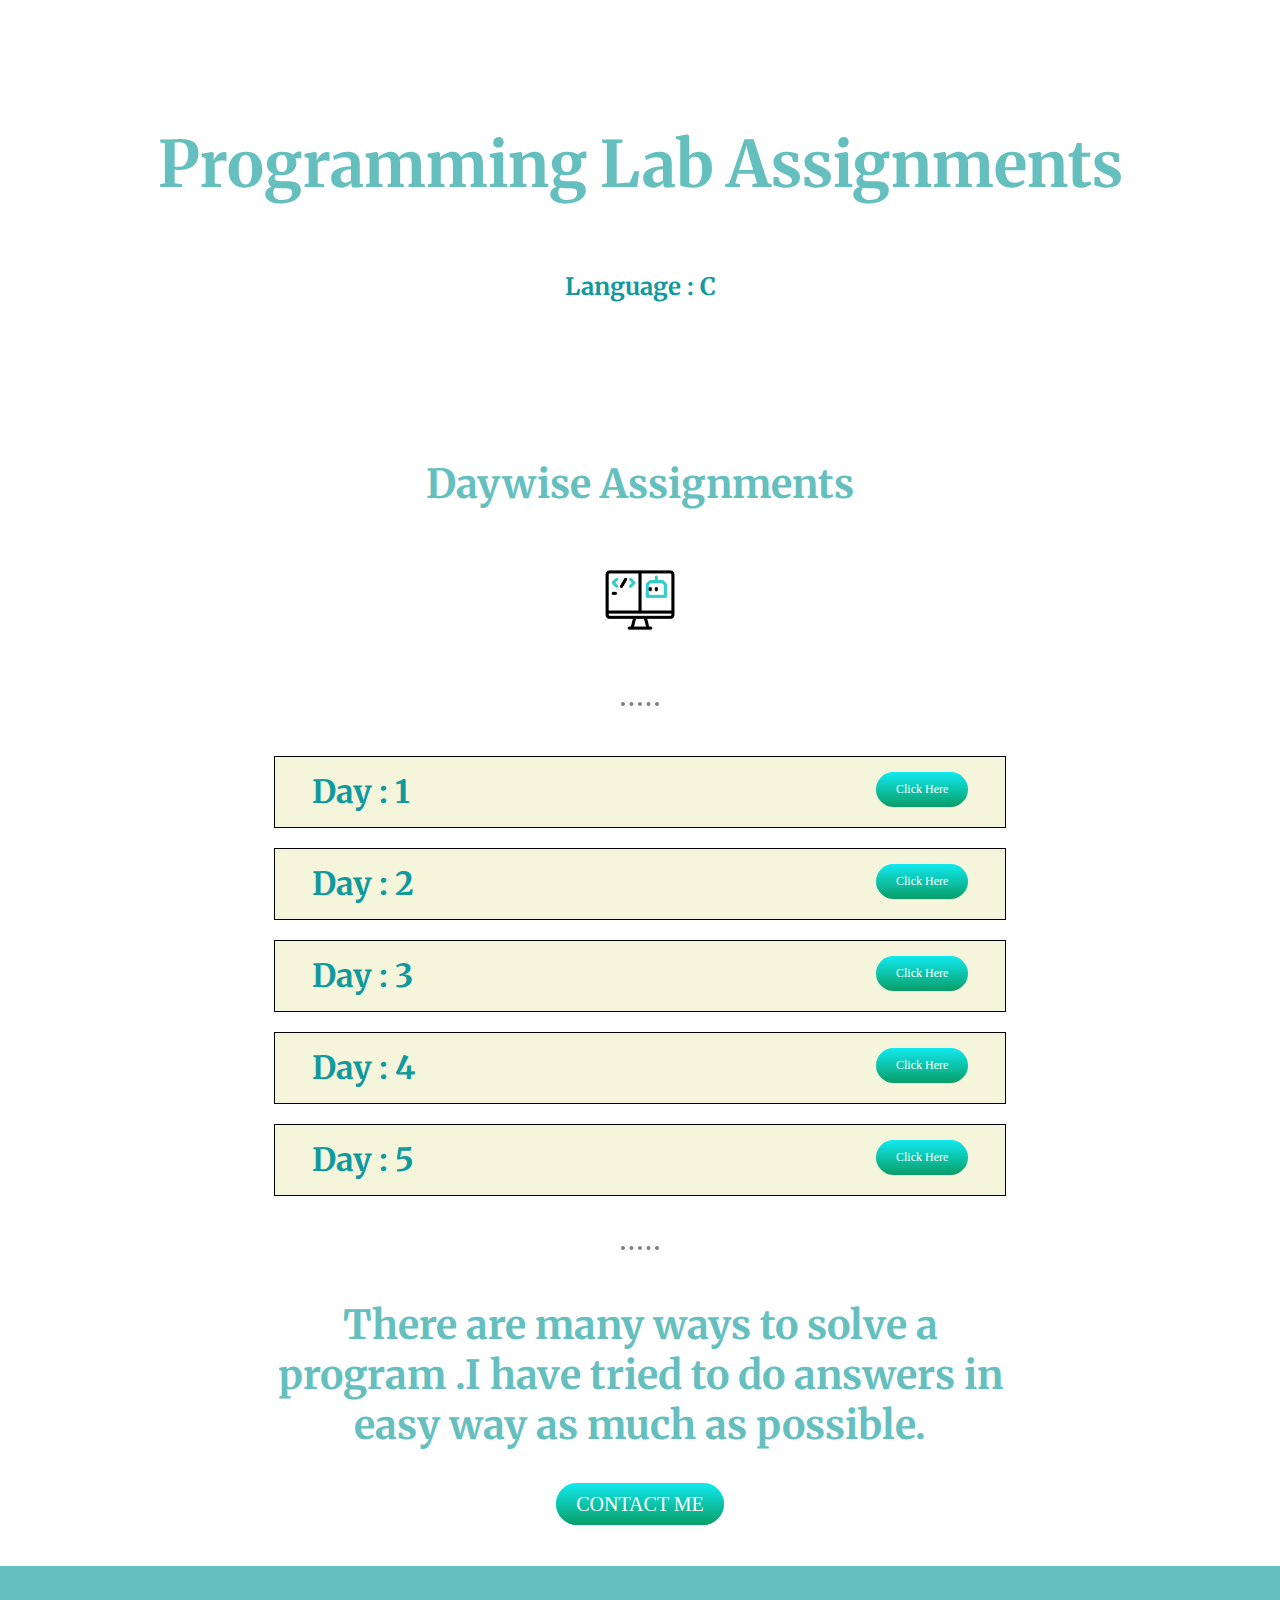
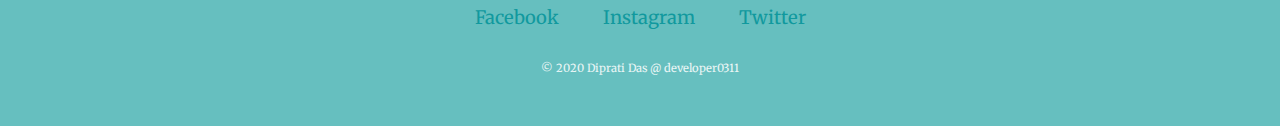
==== index.html @ 74dbe05c "Add files via upload" ====
<!DOCTYPE html>
<html lang="en">
<head>
    <meta charset="UTF-8">
    <meta http-equiv="X-UA-Compatible" content="IE=edge">
    <meta name="viewport" content="width=device-width, initial-scale=1.0">
    <title>Diprati's website ❤</title>
    <link rel="stylesheet" href="style.css">
    <link rel="icon" href="favicon.ico">
    <link rel="preconnect" href="https://fonts.googleapis.com">
    <link rel="preconnect" href="https://fonts.gstatic.com" crossorigin>
    <link href="https://fonts.googleapis.com/css2?family=Merriweather:ital,wght@1,300&family=Noto+Serif:ital@1&family=Sofia+Sans+Semi+Condensed:ital,wght@1,200&display=swap" rel="stylesheet">
</head>
<body>
    <div class="top-container">
        <h1>Programming Lab Assignments</h1>
        <h3>Language : C</h3>
    </div>

    <div class="middle-container">
        <div class="day">
            <h2>Daywise Assignments</h2>
            <img class="code-picture" src="coding-picture.gif">
            <hr>
            <div class="day-row">
                <h3>Day : 1</h3>
                <a class="btn" href="day-1.html">Click Here</a>
            </div>
            <div class="day-row">
                <h3>Day : 2</h3>
                <a class="btn" href="">Click Here</a>
            </div>
            <div class="day-row">
                <h3>Day : 3</h3>
                <a class="btn" href="">Click Here</a>
            </div>
            <div class="day-row">
                <h3>Day : 4</h3>
                <a class="btn" href="">Click Here</a>
            </div>
            <div class="day-row">
                <h3>Day : 5</h3>
                <a class="btn" href="">Click Here</a>
            </div>
            <hr>
            <div class="contact-me">
                <h2>There are many ways to solve a program .I have tried to do answers in easy way as much as possible.</h2>
                <a class="btn" href="mailto:dipratidas2004@gmail.com">CONTACT ME</a>
            </div>
        </div>
    </div>

    <div class="bottom-container">
        <a class="footer-link" href="https://www.facebook.com/profile.php?id=100034527431504&mibextid=ZbWKwL">Facebook</a>
        <a class="footer-link" href="https://instagram.com/ek_villain_3114?igshid=YmMyMTA2M2Y=">Instagram</a>
        <a class="footer-link" href="https://twitter.com/lover_boy_0311?t=4eIKd6hyT37TudLRK-Igwg&s=09">Twitter</a>
        <p class="copyright-message">© 2020 Diprati Das @ developer0311</p>
    </div>
</body>
</html>
---- style.css ----
body{
    /*background-color: rgb(16, 226, 219);*/
    color: #40514E;
    margin: 0;
    font-family: 'Merriweather','Sofia Sans Semi Condensed','Noto Serif';
    text-align: center ;
}
h1{
    margin-top: 50px;
    font-size: 4rem;
    color: #66BFBF;
    line-height: 2;
    font-family: 'Merriweather','Sofia Sans Semi Condensed';
}
h2{
    font-size: 2.5rem;
    color: #66BFBF;
    padding-bottom: 10px;
    font-family: 'Merriweather','Sofia Sans Semi Condensed';
}
h3{
   font-family: 'Merriweather','Noto Serif';
   color: #11999E;
   font-size: 1.5rem; 
}
p{
    font-size: 75%;
}
a{
    text-decoration: none;
    color: #11999E;
    font-family: 'Merriweather','Sofia Sans Semi Condensed';
    font-size: 1.15rem;
    margin: 10px 20px;
}
a:hover{
    color: #EAF6F6;
}
hr{
    border-style: none;
    border-top-style: dotted;
    border-color: grey;
    width: 5%;
    border-width: 4px;
    margin: 50px auto;
}
.copyright-message{
    color: #EAF6F6;
    font-size: 0.70rem;
    padding: 20px 0px;
}
.top-container{
    padding-top: 50px;
}
.middle-container{
    padding: 50px 0px;
}
.bottom-container{
    position: relative;
    background-color: #66BFBF;
    margin-bottom: Opx;
    padding: 40px 0px 20px;
}
.code-picture{
    width: 6rem;
}
.day{
    width: 60%;
    margin:auto;
    /*background-color: red;*/
    padding-top: 50px;
}
.day-row{
   width: 95%;
   margin: 20px auto;
   background-color: beige;
   padding: 15px 0px;
   border-style: solid;
   border-color: black;
   border-width: 1.5px;
   text-align: left;
}
.day-row h3{
    display: inline;
    margin-left: 5%;
    margin-right: 0px;
    font-size: 2rem;
}
.day-row a{
    text-decoration: none;
    float: right;
    font-size: 75%;
    margin: auto 5% auto 10px;
}
.btn {
    background: #11e9f0;
    background-image: -webkit-linear-gradient(top, #11e9f0, #089e67);
    background-image: -moz-linear-gradient(top, #11e9f0, #089e67);
    background-image: -ms-linear-gradient(top, #11e9f0, #089e67);
    background-image: -o-linear-gradient(top, #11e9f0, #089e67);
    background-image: linear-gradient(to bottom, #11e9f0, #089e67);
    -webkit-border-radius: 21;
    -moz-border-radius: 21;
    border-radius: 21px;
    font-family: Georgia;
    color: #ffffff;
    font-size: 20px;
    padding: 10px 20px 10px 20px;
    text-decoration: none;
  }
  
  .btn:hover {
    background: #039442;
    background-image: -webkit-linear-gradient(top, #039442, #06b36e);
    background-image: -moz-linear-gradient(top, #039442, #06b36e);
    background-image: -ms-linear-gradient(top, #039442, #06b36e);
    background-image: -o-linear-gradient(top, #039442, #06b36e);
    background-image: linear-gradient(to bottom, #039442, #06b36e);
    text-decoration: none;
  }
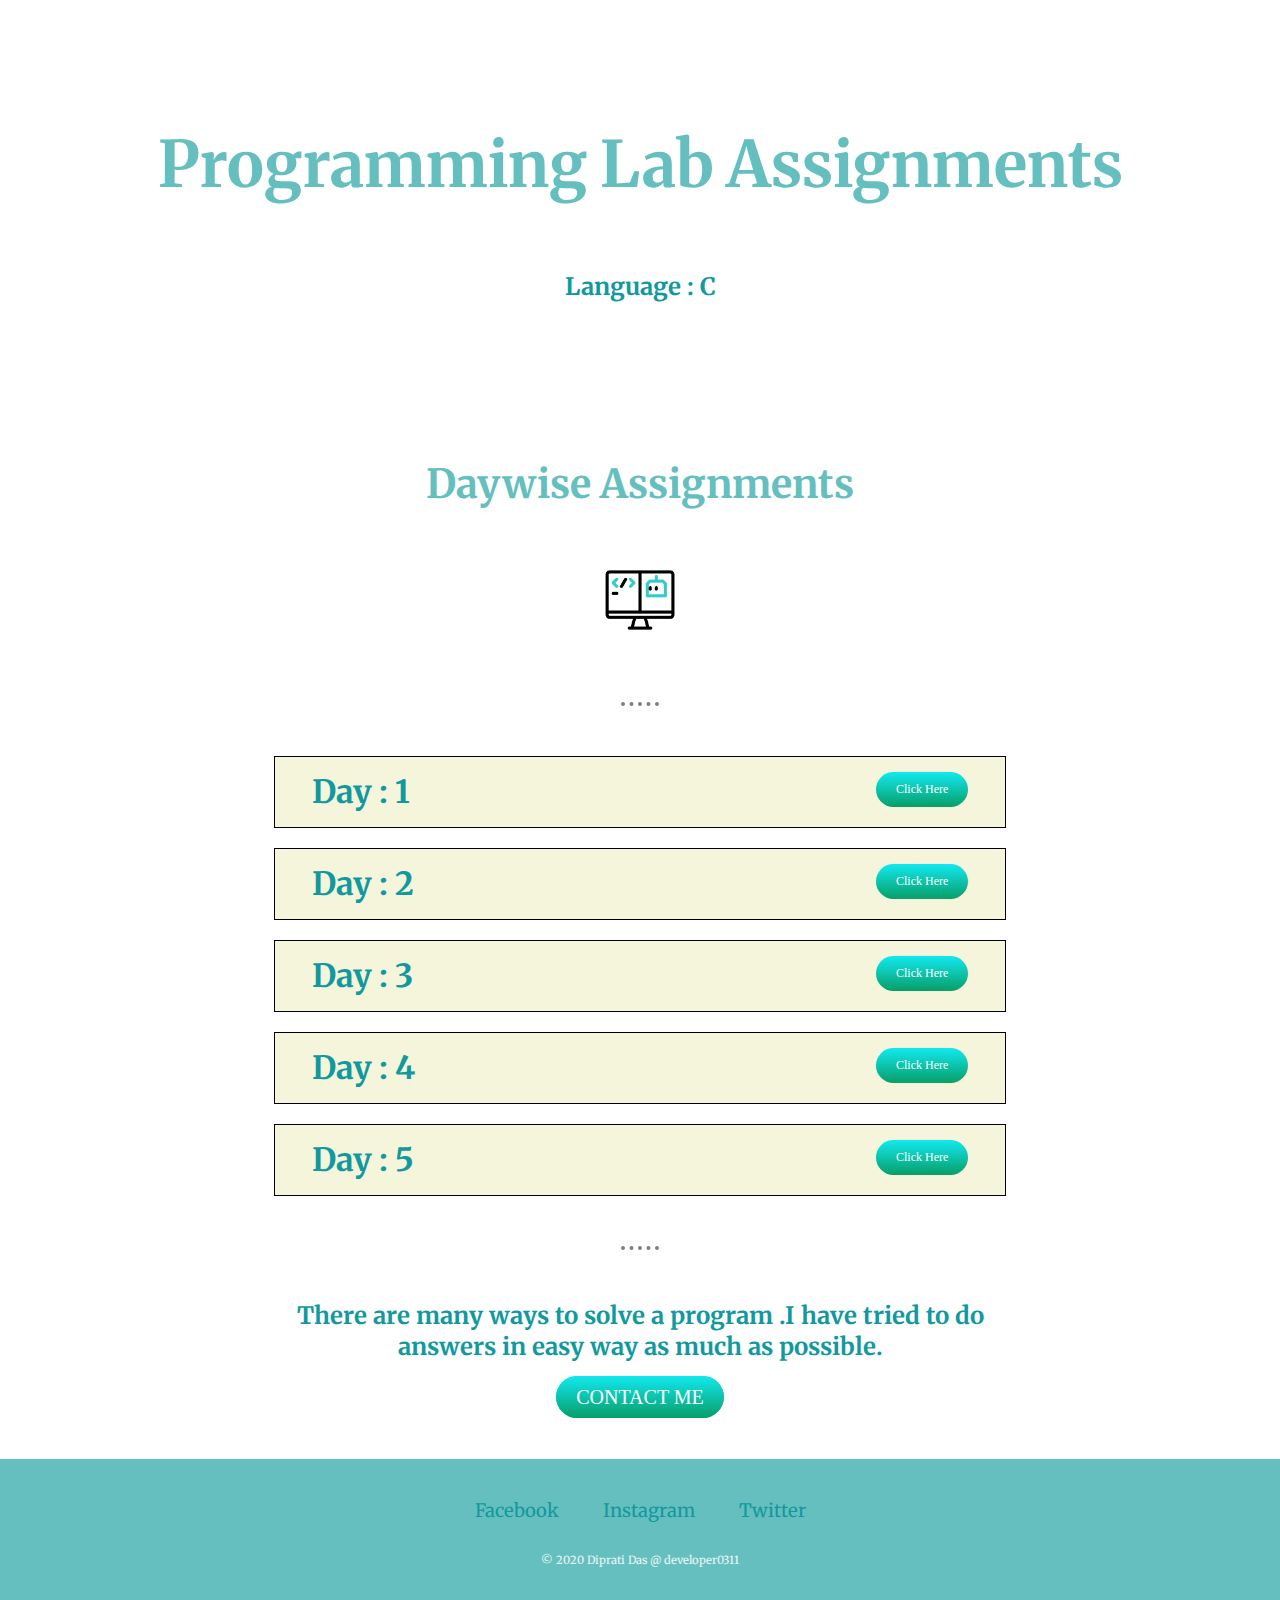
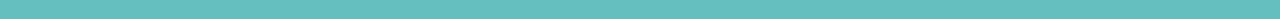
==== commit 2c41b33d: "Update index.html" ====
--- a/index.html
+++ b/index.html
@@ -44,7 +44,7 @@
             </div>
             <hr>
             <div class="contact-me">
-                <h2>There are many ways to solve a program .I have tried to do answers in easy way as much as possible.</h2>
+                <h3>There are many ways to solve a program .I have tried to do answers in easy way as much as possible.</h3>
                 <a class="btn" href="mailto:dipratidas2004@gmail.com">CONTACT ME</a>
             </div>
         </div>
@@ -57,4 +57,4 @@
         <p class="copyright-message">© 2020 Diprati Das @ developer0311</p>
     </div>
 </body>
-</html>+</html>
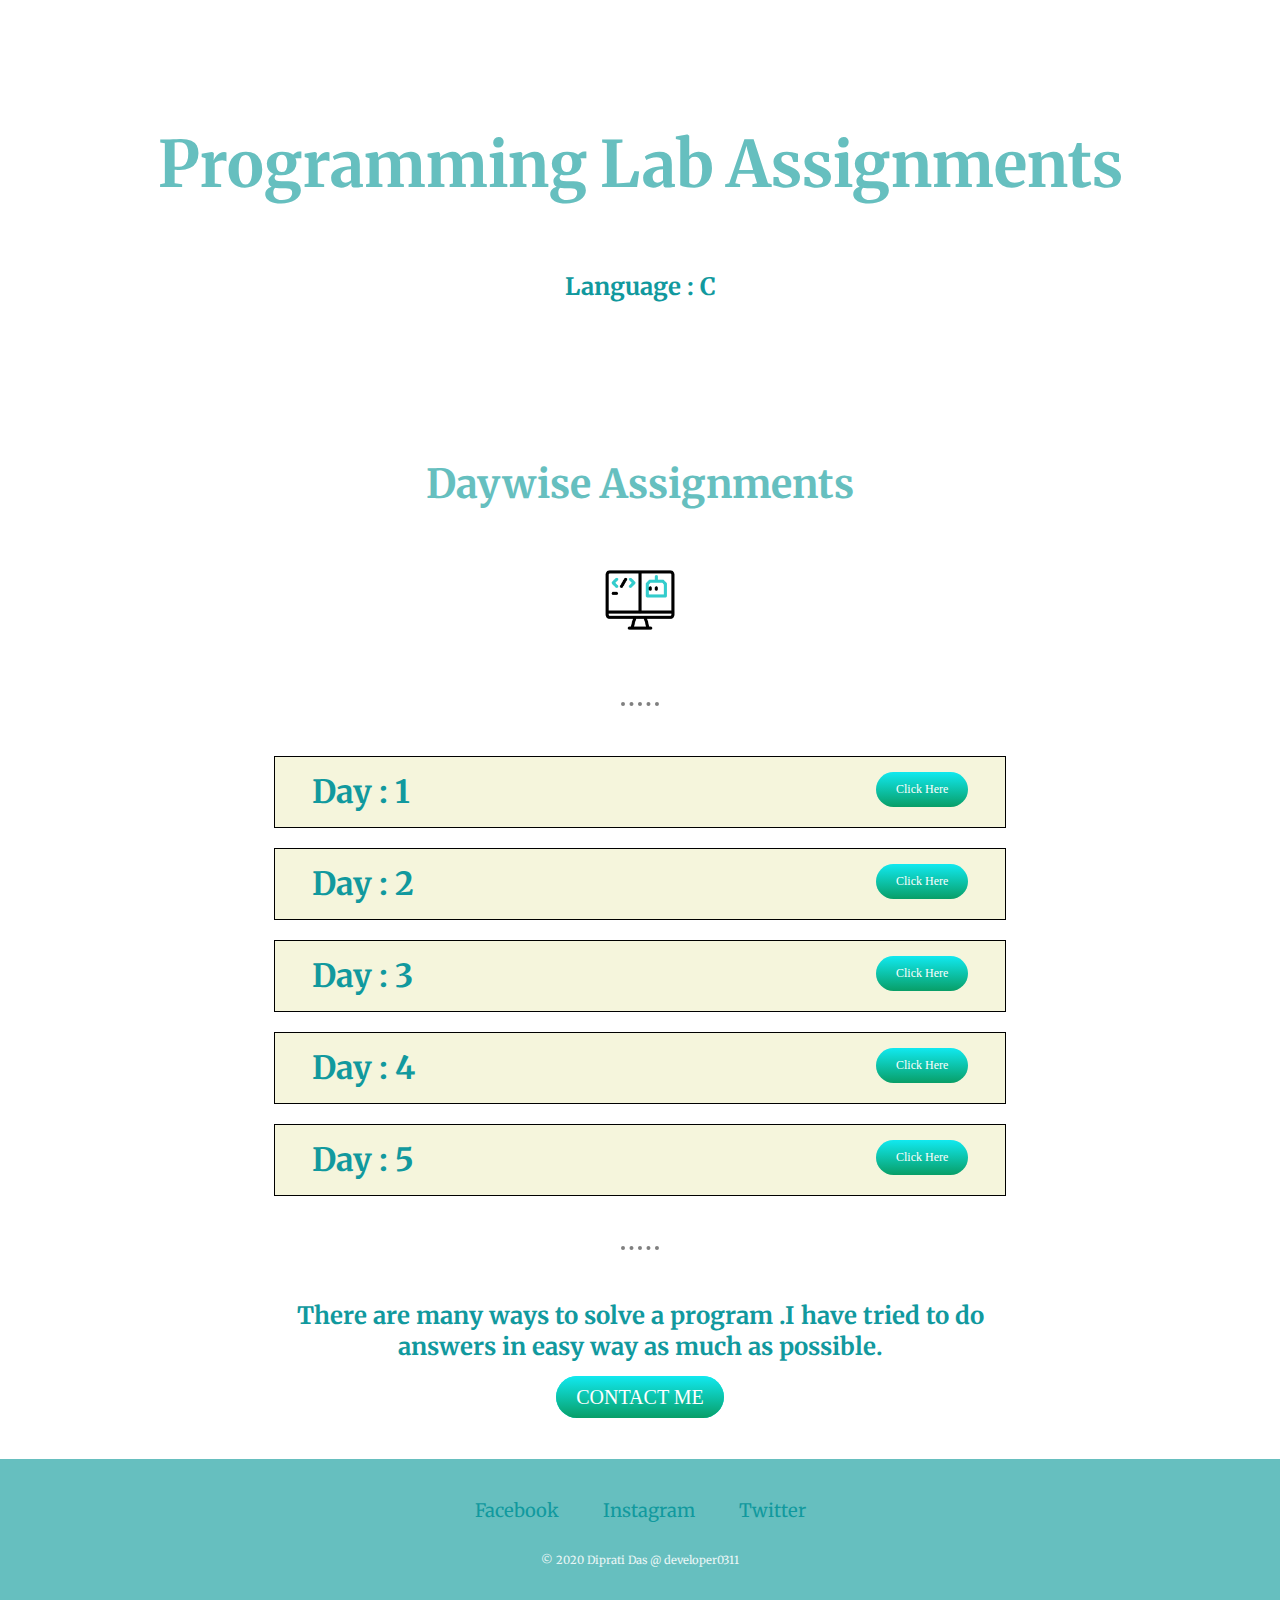
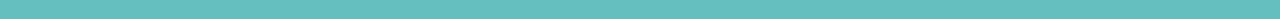
==== commit 6990d51c: "Add files via upload" ====
--- a/index.html
+++ b/index.html
@@ -28,19 +28,19 @@
             </div>
             <div class="day-row">
                 <h3>Day : 2</h3>
-                <a class="btn" href="">Click Here</a>
+                <a class="btn" href="day-2.html">Click Here</a>
             </div>
             <div class="day-row">
                 <h3>Day : 3</h3>
-                <a class="btn" href="">Click Here</a>
+                <a class="btn" href="day-3.html">Click Here</a>
             </div>
             <div class="day-row">
                 <h3>Day : 4</h3>
-                <a class="btn" href="">Click Here</a>
+                <a class="btn" href="day-4.html">Click Here</a>
             </div>
             <div class="day-row">
                 <h3>Day : 5</h3>
-                <a class="btn" href="">Click Here</a>
+                <a class="btn" href="day-5.html">Click Here</a>
             </div>
             <hr>
             <div class="contact-me">
@@ -57,4 +57,4 @@
         <p class="copyright-message">© 2020 Diprati Das @ developer0311</p>
     </div>
 </body>
-</html>
+</html>--- a/style.css
+++ b/style.css
@@ -58,7 +58,8 @@
 .bottom-container{
     position: relative;
     background-color: #66BFBF;
-    margin-bottom: Opx;
+    /*margin-top: 250px;*/
+    margin-bottom: 0px;
     padding: 40px 0px 20px;
 }
 .code-picture{
